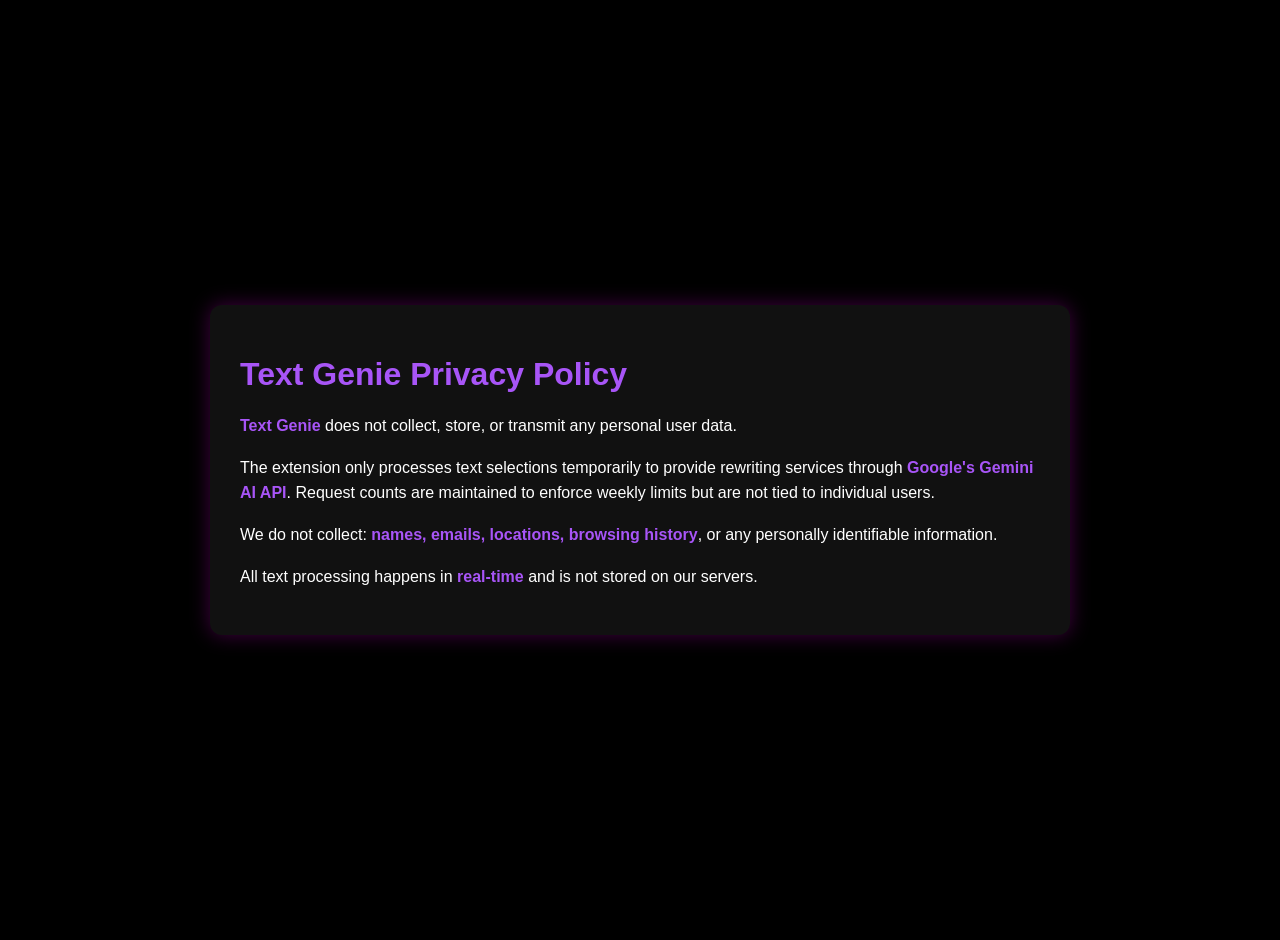
==== index.html @ eb1f8aa2 "ok" ====
<!DOCTYPE html>
<html lang="en">
<head>
  <meta charset="UTF-8">
  <meta name="viewport" content="width=device-width, initial-scale=1.0">
  <title>Text Genie Privacy Policy</title>
  <link rel="stylesheet" href="privacy.css">
</head>
<body>
  <div class="container">
    <h1>Text Genie Privacy Policy</h1>

    <p>
      <span class="highlight">Text Genie</span> does not collect, store, or transmit 
      any personal user data.
    </p>

    <p>
      The extension only processes text selections temporarily to provide rewriting 
      services through <span class="highlight">Google's Gemini AI API</span>. 
      Request counts are maintained to enforce weekly limits but are not tied 
      to individual users.
    </p>

    <p>
      We do not collect: 
      <span class="highlight">names, emails, locations, browsing history</span>, 
      or any personally identifiable information.
    </p>

    <p>
      All text processing happens in <span class="highlight">real-time</span> and is 
      not stored on our servers.
    </p>
  </div>
</body>
</html>
---- privacy.css ----
/* General page styling */
body {
  margin: 0;
  font-family: Arial, sans-serif;
  background-color: #000; /* Black background */
  color: #fff;            /* White text */
  display: flex;
  justify-content: center;
  align-items: center;
  min-height: 100vh;
  padding: 20px;
}

/* Container box */
.container {
  max-width: 800px;
  background: #111;  /* Slightly lighter black */
  padding: 30px;
  border-radius: 12px;
  box-shadow: 0 0 20px rgba(128, 0, 128, 0.5);
}

/* Heading */
.container h1 {
  color: #a855f7;  /* Purple */
  font-size: 2rem;
  margin-bottom: 20px;
}

/* Paragraphs */
.container p {
  line-height: 1.6;
  margin-bottom: 16px;
}

/* Highlighted keywords */
.highlight {
  color: #a855f7;   /* Purple */
  font-weight: bold;
}
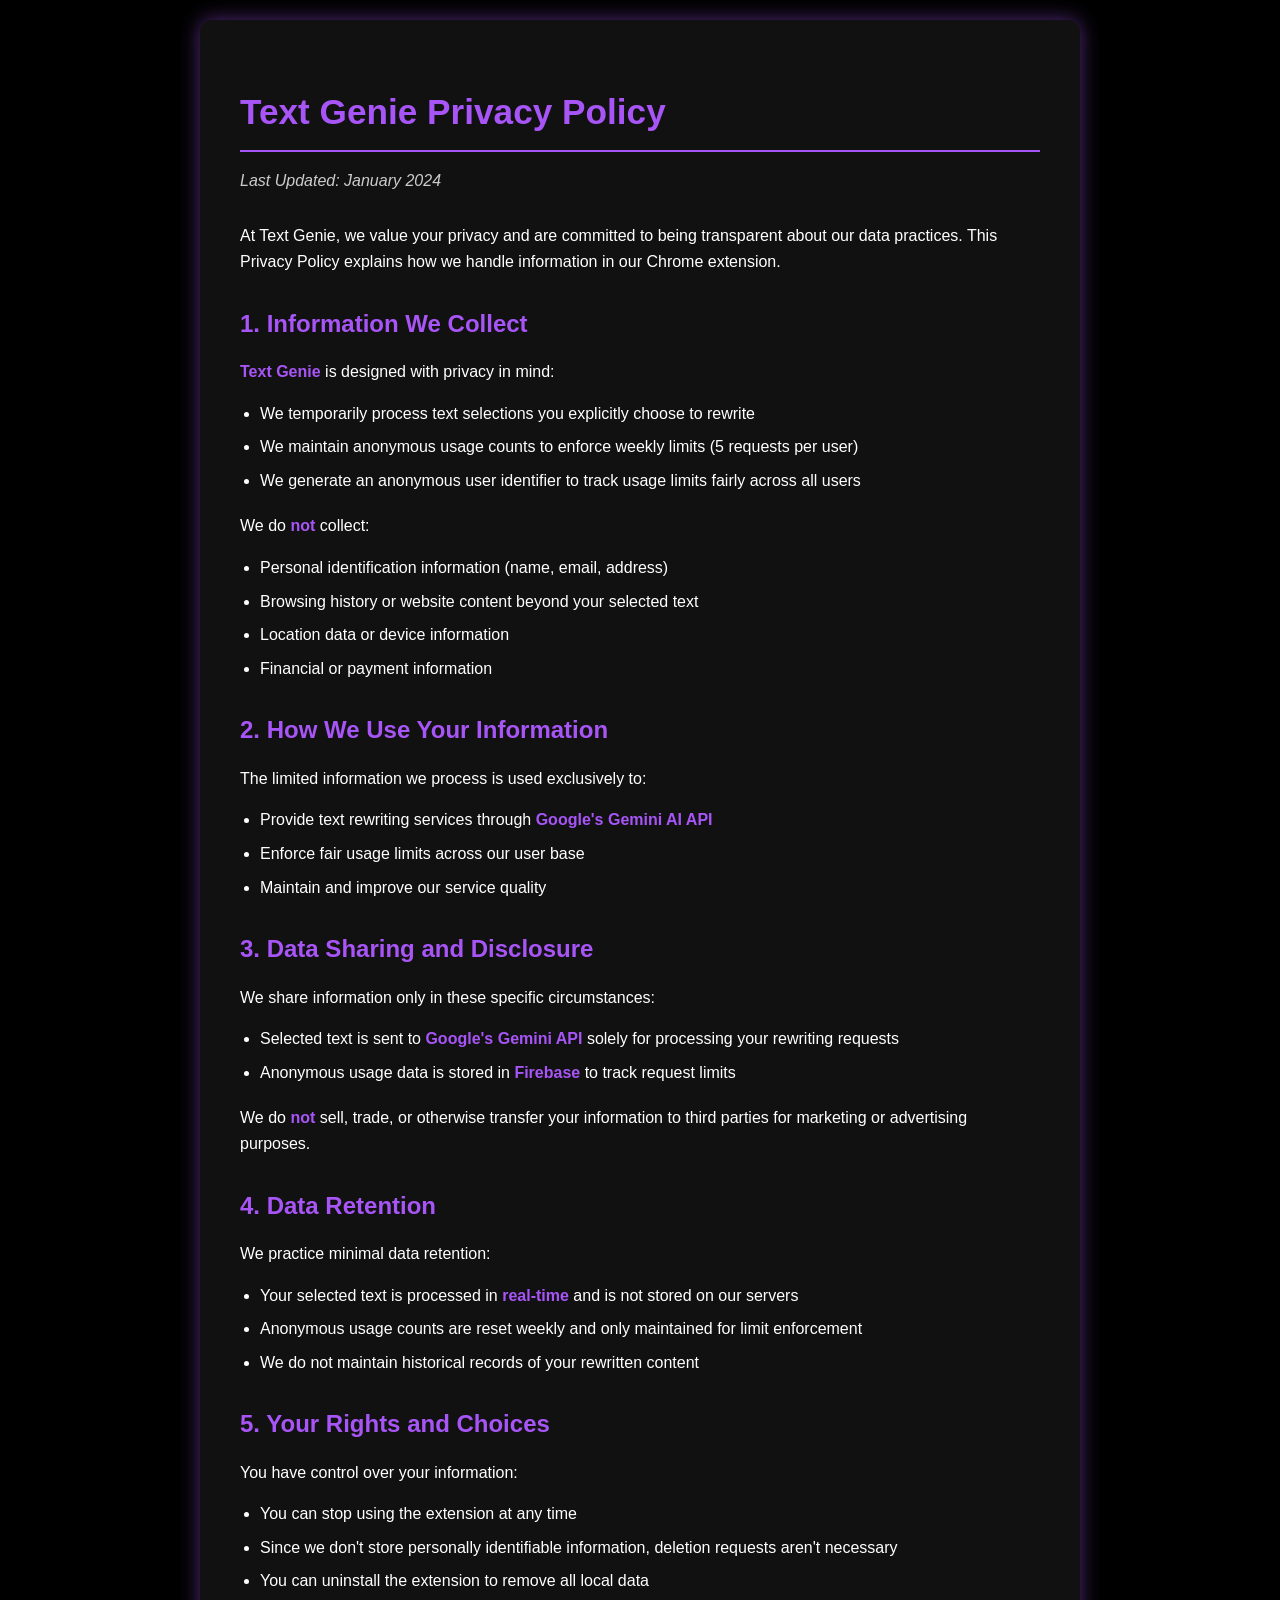
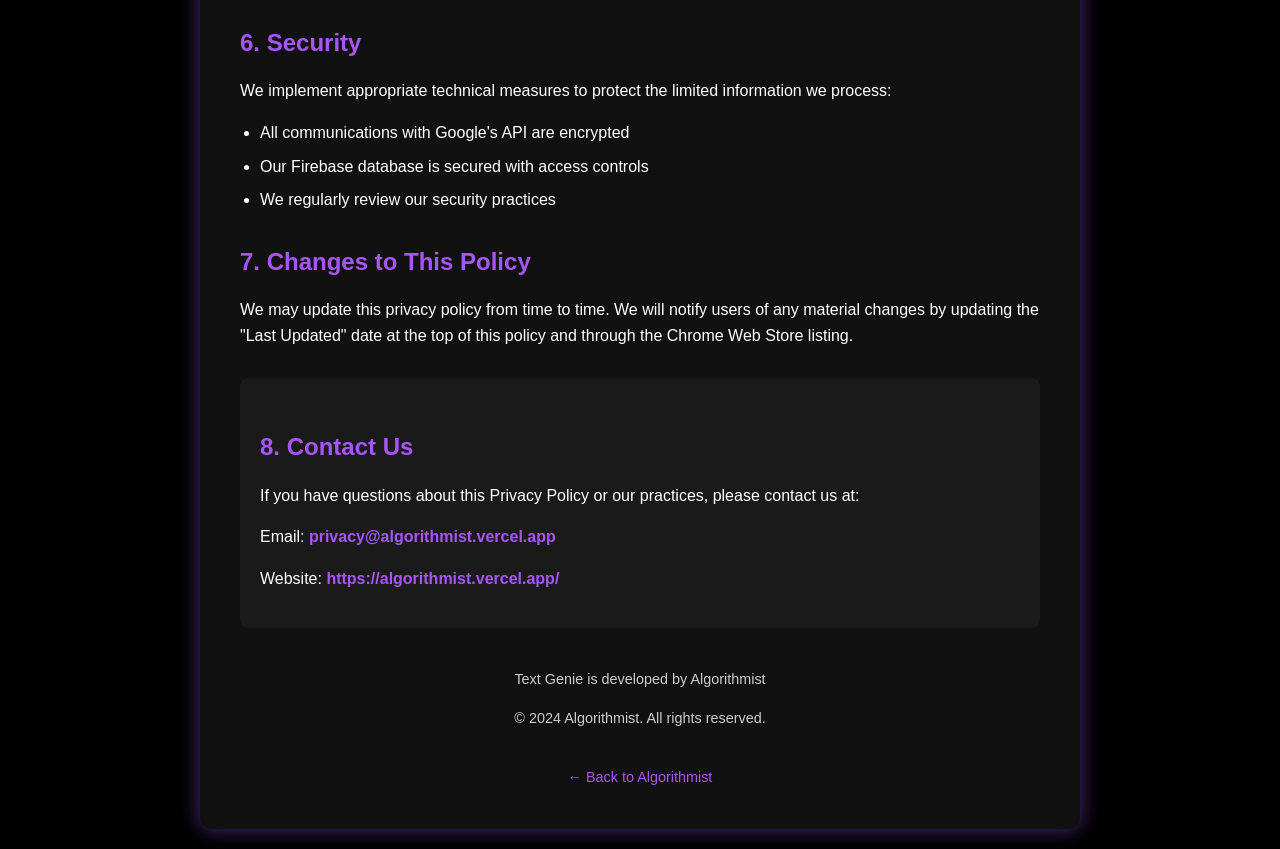
==== commit 9dc65523: "Update index.html" ====
--- a/index.html
+++ b/index.html
@@ -4,34 +4,201 @@
   <meta charset="UTF-8">
   <meta name="viewport" content="width=device-width, initial-scale=1.0">
   <title>Text Genie Privacy Policy</title>
-  <link rel="stylesheet" href="privacy.css">
+  <style>
+    /* General page styling */
+    body {
+      margin: 0;
+      font-family: 'Segoe UI', Tahoma, Geneva, Verdana, sans-serif;
+      background-color: #000; /* Black background */
+      color: #fff; /* White text */
+      display: flex;
+      justify-content: center;
+      align-items: flex-start;
+      min-height: 100vh;
+      padding: 20px;
+      line-height: 1.6;
+    }
+
+    /* Container box */
+    .container {
+      max-width: 800px;
+      background: #111; /* Slightly lighter black */
+      padding: 40px;
+      border-radius: 12px;
+      box-shadow: 0 0 20px rgba(168, 85, 247, 0.5);
+    }
+
+    /* Heading */
+    h1 {
+      color: #a855f7; /* Purple */
+      font-size: 2.2rem;
+      margin-bottom: 10px;
+      border-bottom: 2px solid #a855f7;
+      padding-bottom: 10px;
+    }
+
+    h2 {
+      color: #a855f7;
+      font-size: 1.5rem;
+      margin-top: 30px;
+      margin-bottom: 15px;
+    }
+
+    /* Last updated */
+    .last-updated {
+      color: #ccc;
+      font-style: italic;
+      margin-bottom: 30px;
+    }
+
+    /* Paragraphs */
+    p {
+      margin-bottom: 16px;
+    }
+
+    /* Lists */
+    ul {
+      margin-bottom: 20px;
+      padding-left: 20px;
+    }
+
+    li {
+      margin-bottom: 8px;
+    }
+
+    /* Highlighted keywords */
+    .highlight {
+      color: #a855f7; /* Purple */
+      font-weight: bold;
+    }
+
+    /* Contact section */
+    .contact {
+      background-color: #1a1a1a;
+      padding: 20px;
+      border-radius: 8px;
+      margin-top: 30px;
+    }
+
+    /* Footer */
+    .footer {
+      margin-top: 40px;
+      text-align: center;
+      color: #ccc;
+      font-size: 0.9rem;
+    }
+
+    /* Back link */
+    .back-link {
+      display: inline-block;
+      margin-top: 20px;
+      color: #a855f7;
+      text-decoration: none;
+    }
+
+    .back-link:hover {
+      text-decoration: underline;
+    }
+  </style>
 </head>
 <body>
   <div class="container">
     <h1>Text Genie Privacy Policy</h1>
-
-    <p>
-      <span class="highlight">Text Genie</span> does not collect, store, or transmit 
-      any personal user data.
-    </p>
-
-    <p>
-      The extension only processes text selections temporarily to provide rewriting 
-      services through <span class="highlight">Google's Gemini AI API</span>. 
-      Request counts are maintained to enforce weekly limits but are not tied 
-      to individual users.
-    </p>
-
-    <p>
-      We do not collect: 
-      <span class="highlight">names, emails, locations, browsing history</span>, 
-      or any personally identifiable information.
-    </p>
-
-    <p>
-      All text processing happens in <span class="highlight">real-time</span> and is 
-      not stored on our servers.
-    </p>
+    
+    <p class="last-updated">Last Updated: January 2024</p>
+
+    <p>At Text Genie, we value your privacy and are committed to being transparent about our data practices. This Privacy Policy explains how we handle information in our Chrome extension.</p>
+
+    <h2>1. Information We Collect</h2>
+    
+    <p><span class="highlight">Text Genie</span> is designed with privacy in mind:</p>
+    
+    <ul>
+      <li>We temporarily process text selections you explicitly choose to rewrite</li>
+      <li>We maintain anonymous usage counts to enforce weekly limits (5 requests per user)</li>
+      <li>We generate an anonymous user identifier to track usage limits fairly across all users</li>
+    </ul>
+    
+    <p>We do <span class="highlight">not</span> collect:</p>
+    
+    <ul>
+      <li>Personal identification information (name, email, address)</li>
+      <li>Browsing history or website content beyond your selected text</li>
+      <li>Location data or device information</li>
+      <li>Financial or payment information</li>
+    </ul>
+
+    <h2>2. How We Use Your Information</h2>
+    
+    <p>The limited information we process is used exclusively to:</p>
+    
+    <ul>
+      <li>Provide text rewriting services through <span class="highlight">Google's Gemini AI API</span></li>
+      <li>Enforce fair usage limits across our user base</li>
+      <li>Maintain and improve our service quality</li>
+    </ul>
+
+    <h2>3. Data Sharing and Disclosure</h2>
+    
+    <p>We share information only in these specific circumstances:</p>
+    
+    <ul>
+      <li>Selected text is sent to <span class="highlight">Google's Gemini API</span> solely for processing your rewriting requests</li>
+      <li>Anonymous usage data is stored in <span class="highlight">Firebase</span> to track request limits</li>
+    </ul>
+    
+    <p>We do <span class="highlight">not</span> sell, trade, or otherwise transfer your information to third parties for marketing or advertising purposes.</p>
+
+    <h2>4. Data Retention</h2>
+    
+    <p>We practice minimal data retention:</p>
+    
+    <ul>
+      <li>Your selected text is processed in <span class="highlight">real-time</span> and is not stored on our servers</li>
+      <li>Anonymous usage counts are reset weekly and only maintained for limit enforcement</li>
+      <li>We do not maintain historical records of your rewritten content</li>
+    </ul>
+
+    <h2>5. Your Rights and Choices</h2>
+    
+    <p>You have control over your information:</p>
+    
+    <ul>
+      <li>You can stop using the extension at any time</li>
+      <li>Since we don't store personally identifiable information, deletion requests aren't necessary</li>
+      <li>You can uninstall the extension to remove all local data</li>
+    </ul>
+
+    <h2>6. Security</h2>
+    
+    <p>We implement appropriate technical measures to protect the limited information we process:</p>
+    
+    <ul>
+      <li>All communications with Google's API are encrypted</li>
+      <li>Our Firebase database is secured with access controls</li>
+      <li>We regularly review our security practices</li>
+    </ul>
+
+    <h2>7. Changes to This Policy</h2>
+    
+    <p>We may update this privacy policy from time to time. We will notify users of any material changes by updating the "Last Updated" date at the top of this policy and through the Chrome Web Store listing.</p>
+
+    <div class="contact">
+      <h2>8. Contact Us</h2>
+      
+      <p>If you have questions about this Privacy Policy or our practices, please contact us at:</p>
+      
+      <p>Email: <span class="highlight">privacy@algorithmist.vercel.app</span></p>
+      
+      <p>Website: <span class="highlight">https://algorithmist.vercel.app/</span></p>
+    </div>
+
+    <div class="footer">
+      <p>Text Genie is developed by Algorithmist</p>
+      <p>&copy; 2024 Algorithmist. All rights reserved.</p>
+      
+      <a href="https://algorithmist.vercel.app/" class="back-link">← Back to Algorithmist</a>
+    </div>
   </div>
 </body>
 </html>
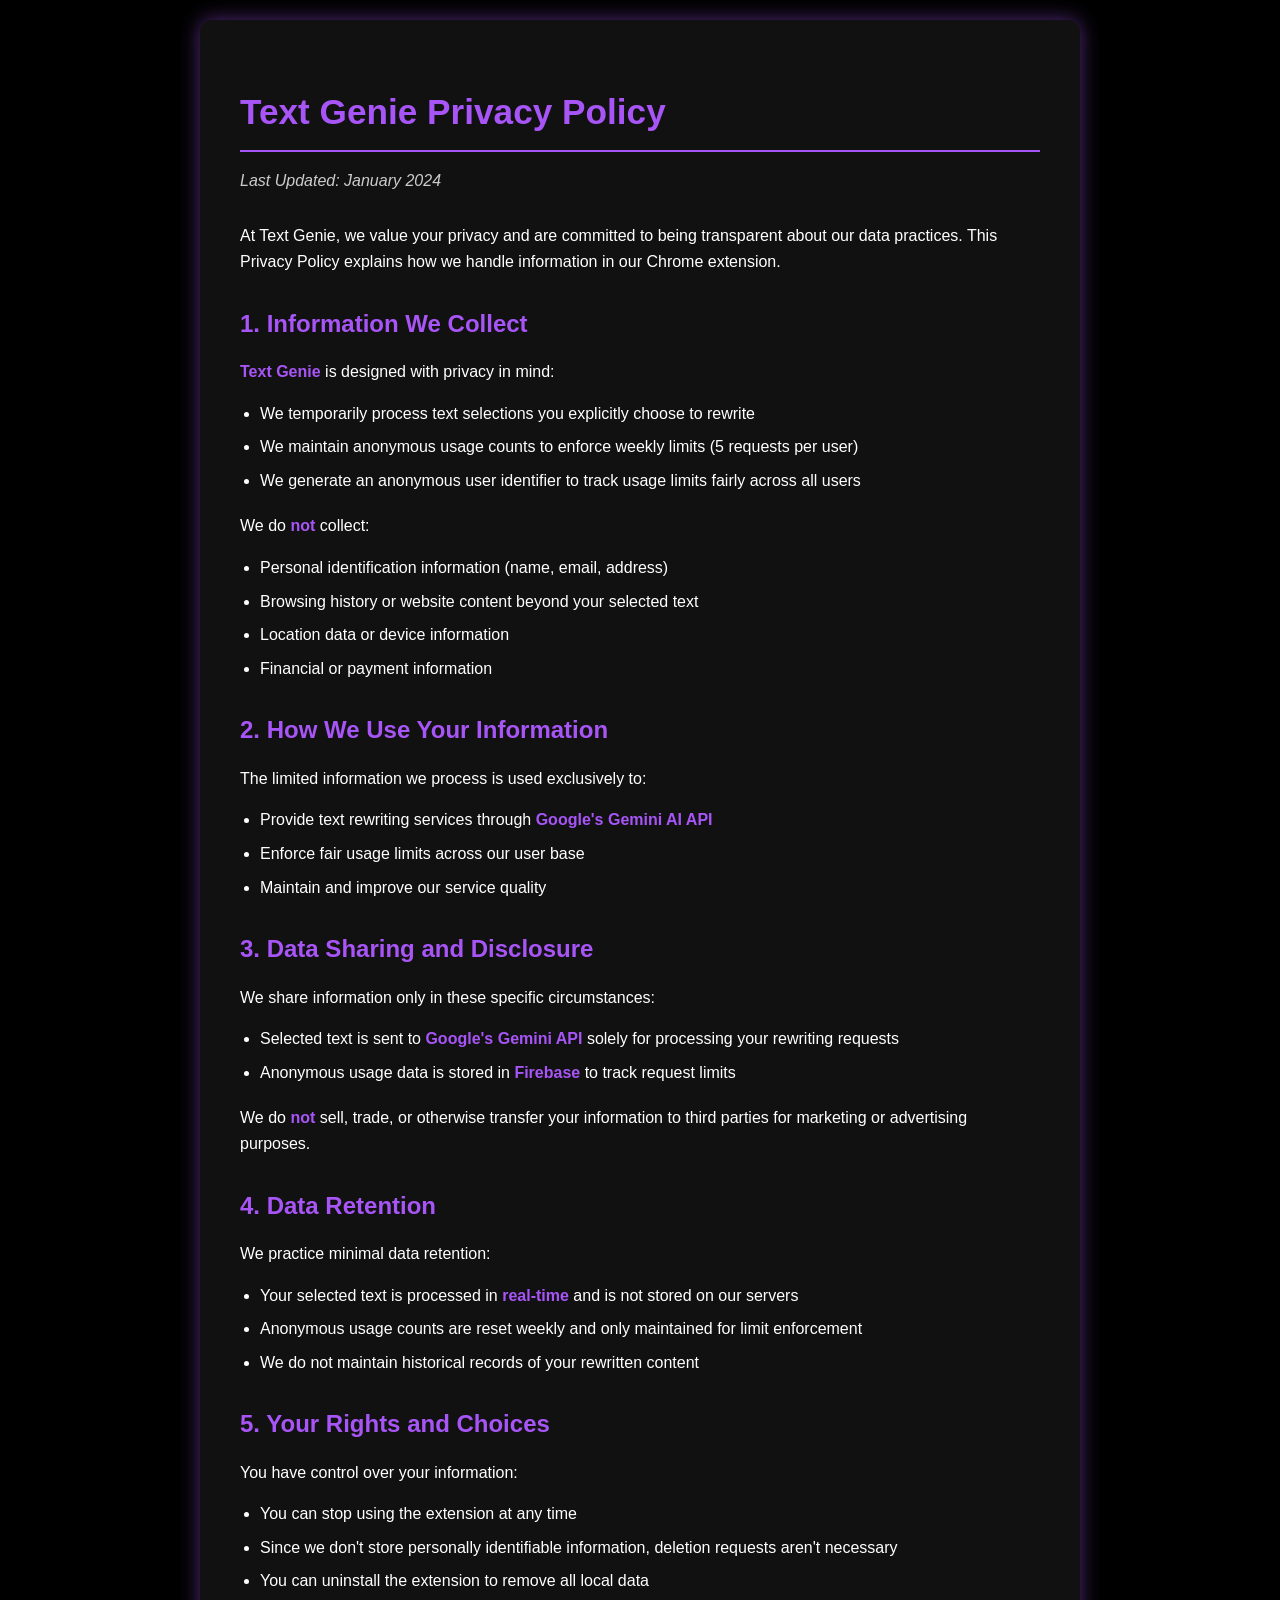
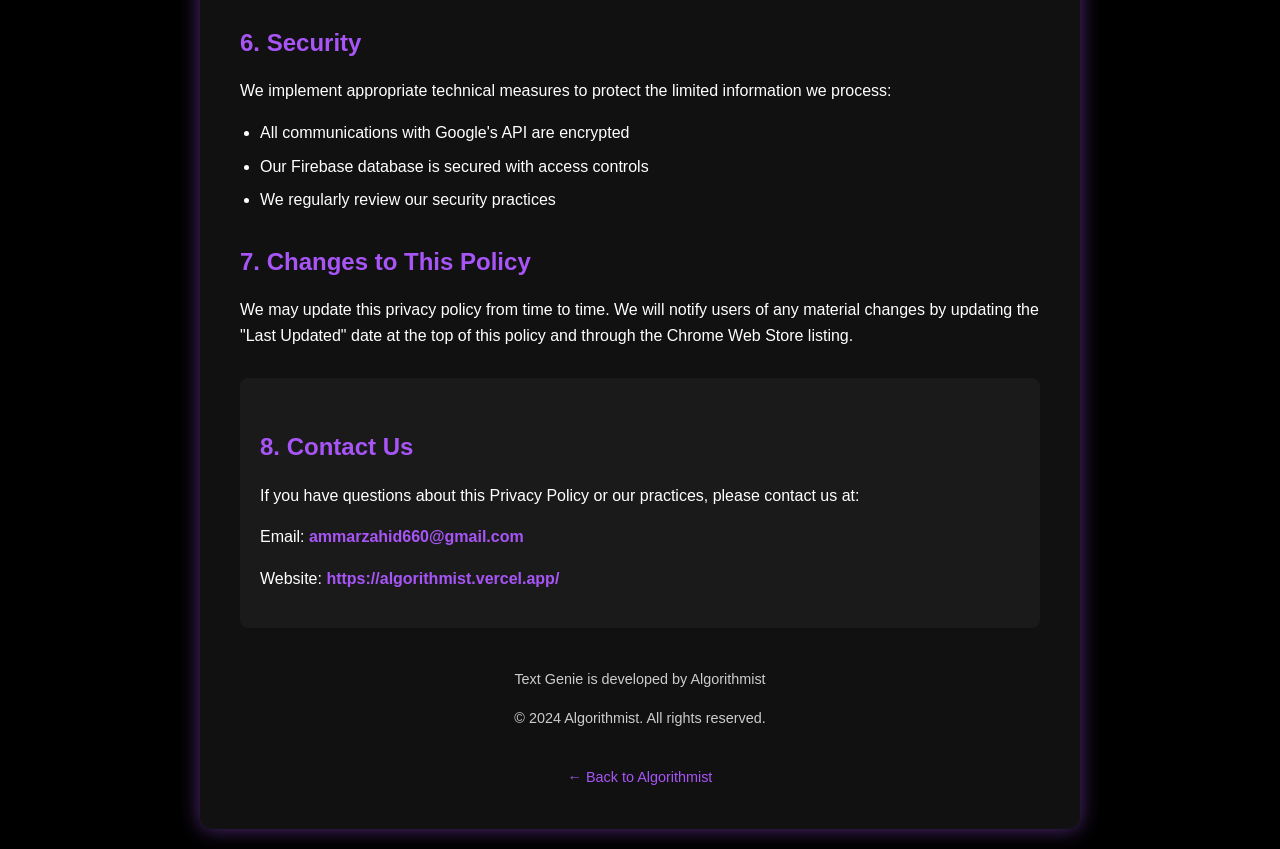
==== commit 2e518b0a: "Update index.html" ====
--- a/index.html
+++ b/index.html
@@ -188,7 +188,7 @@
       
       <p>If you have questions about this Privacy Policy or our practices, please contact us at:</p>
       
-      <p>Email: <span class="highlight">privacy@algorithmist.vercel.app</span></p>
+      <p>Email: <span class="highlight">ammarzahid660@gmail.com</span></p>
       
       <p>Website: <span class="highlight">https://algorithmist.vercel.app/</span></p>
     </div>
